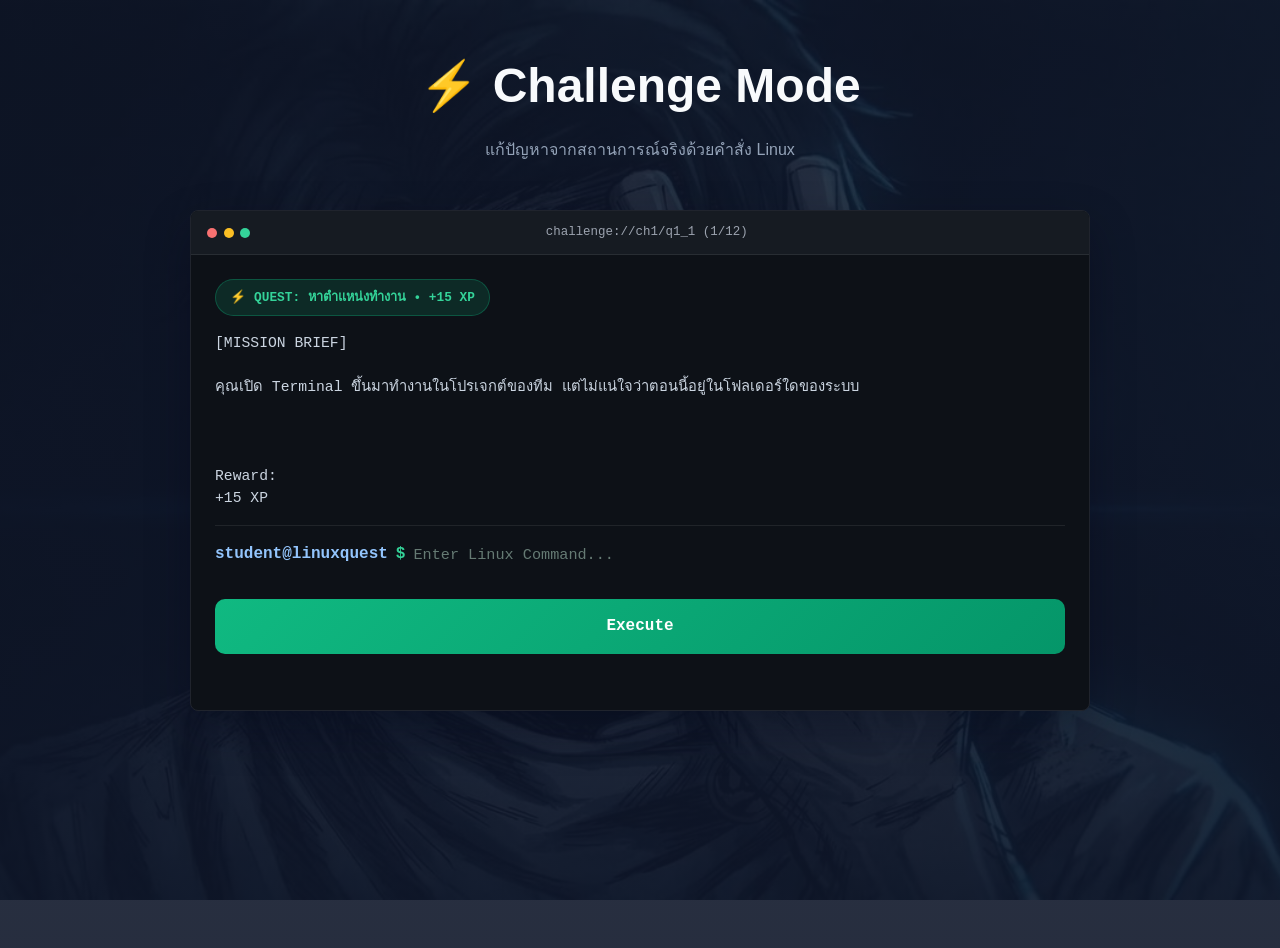
==== challenge.html @ 7f365949 "final" ====
<!DOCTYPE html>
<html lang="th">

<head>
    <meta charset="UTF-8">
    <meta name="viewport" content="width=device-width, initial-scale=1.0">
    <title>Challenge Mode | Linux Quest</title>

    <link rel="stylesheet" href="css/global.css">
    <link rel="stylesheet" href="css/layout.css">
    <link rel="stylesheet" href="css/components.css">
    <link rel="stylesheet" href="css/terminal.css">

    <style>
        body {
            background:
                linear-gradient(rgba(15, 23, 42, .85), rgba(15, 23, 42, .9)),
                url("assets/yuta.jpg") center/cover fixed;
        }

        .page-header {
            text-align: center;
            margin: 3rem 0;
        }

        .page-header h1 {
            font-size: 3rem;
            font-weight: 900;
        }

        .page-header p {
            color: var(--text-muted);
            margin-top: .75rem;
        }

        .challenge-container {
            max-width: 900px;
            margin: auto;
            display: flex;
            flex-direction: column;
            gap: 2rem;
        }

        .mission-badge {
            width: fit-content;
            padding: .45rem .9rem;
            border-radius: 999px;
            font-size: .8rem;
            font-weight: 700;
            text-transform: uppercase;
        }

        .terminal-log {
            white-space: pre-wrap;
            font-family: monospace;
            line-height: 1.5;
        }

        .submit-btn {
            margin-top: 1rem;
            width: 100%;
            border: none;
            border-radius: 10px;
            padding: .9rem;
            cursor: pointer;
            font-weight: 700;
            color: white;
            background: linear-gradient(135deg, #10b981, #059669);
        }

        .next-btn {
            margin-top: 1rem;
            width: 100%;
            border: none;
            border-radius: 10px;
            padding: .9rem;
            cursor: pointer;
            font-weight: 700;
            color: white;
            background: linear-gradient(135deg, #3b82f6, #2563eb);
        }

        .result {
            margin-top: 1rem;
            font-weight: 700;
        }

        .success {
            color: #22c55e;
        }

        .fail {
            color: #ef4444;
        }

        .complete-screen {
            text-align: center;
            padding: 3rem;
            background: rgba(30, 41, 59, 0.7);
            border: 2px solid #10b981;
            border-radius: 12px;
            color: white;
        }
    </style>
</head>

<body>

    <main class="container">

        <header class="page-header">
            <h1>⚡ Challenge Mode</h1>
            <p>แก้ปัญหาจากสถานการณ์จริงด้วยคำสั่ง Linux</p>
        </header>

        <div class="challenge-container" id="challenge-container">
            </div>

    </main>

    <script>
        let globalChallenges = [];
        let currentIndex = 0; 

        // ดึงข้อมูลจากไฟล์ JSON
        fetch("/data/challenge.json")
            .then(response => response.json())
            .then(challenges => {
                globalChallenges = challenges;
                renderCurrentChallenge(); 
            })
            .catch(error => {
                console.error("Error loading JSON:", error);
                document.getElementById("challenge-container").innerHTML = `<p style="color:red; text-align:center;">โหลดไฟล์ challenge.json ไม่สำเร็จ กรุณาเช็ก Console (F12)</p>`;
            });

        // ฟังก์ชันแสดงด่านปัจจุบัน
        function renderCurrentChallenge() {
            const container = document.getElementById("challenge-container");
            
            // เช็กว่าทำครบทุกด่านหรือยัง
            if (currentIndex >= globalChallenges.length) {
                container.innerHTML = `
                    <div class="complete-screen">
                        <h2>🎉 All Missions Completed!</h2>
                        <p style="margin-top: 1rem; color: #94a3b8;">คุณได้แก้ปัญหา Linux ครบทั้ง 12 บทเรียนเรียบร้อยแล้ว สุดยอดกวนกวาด!</p>
                    </div>
                `;
                return;
            }

            const mission = globalChallenges[currentIndex];

            // ตกแต่งสีของ Badge ตามประเภทด่าน (Quest ปกติสีเขียว / Boss สีแดง)
            const isBoss = mission.type === "boss";
            const badgeStyle = isBoss 
                ? `background: rgba(239, 68, 68, 0.15); border: 1px solid rgba(239, 68, 68, 0.3); color: #f87171;`
                : `background: rgba(16, 185, 129, .15); border: 1px solid rgba(16, 185, 129, .3); color: #34d399;`;

            container.innerHTML = `
            <div class="terminal-window">
                <div class="terminal-header">
                    <div class="terminal-dots">
                        <span class="dot red"></span>
                        <span class="dot yellow"></span>
                        <span class="dot green"></span>
                    </div>
                    <div class="terminal-title">
                        challenge://${mission.chapterId}/${mission.id} (${currentIndex + 1}/${globalChallenges.length})
                    </div>
                </div>

                <div class="terminal-body">
                    <div class="mission-badge" style="${badgeStyle}">
                        ⚡ ${mission.type}: ${mission.title} • +${mission.xp} XP
                    </div>

                    <div class="terminal-log">[MISSION BRIEF]

${mission.scenario}

<!-- ━━━━━━━━━━━━━━━━━━

Objective:
${mission.objective} -->

Reward:
+${mission.xp} XP</div>

                    <div class="terminal-input-line">
                        <span class="prompt">student@linuxquest</span>
                        <span class="prompt-arrow">$</span>
                        <input
                            class="terminal-input"
                            id="answer-${mission.id}"
                            placeholder="Enter Linux Command..."
                            onkeydown="if(event.key === 'Enter') checkAnswer()"
                            autocomplete="off"
                        >
                    </div>

                    <button class="submit-btn" onclick="checkAnswer()">
                        Execute
                    </button>

                    <div class="result" id="result-${mission.id}"></div>
                </div>
            </div>
            `;

            // Auto focus ไปที่ช่องกรอก
            setTimeout(() => {
                const inputEl = document.getElementById(`answer-${mission.id}`);
                if (inputEl) inputEl.focus();
            }, 50);
        }

        // ฟังก์ชันตรวจคำตอบ (แก้ไขให้รองรับ Array .answers แล้ว)
        function checkAnswer() {
            const mission = globalChallenges[currentIndex];
            const input = document.getElementById(`answer-${mission.id}`);
            const result = document.getElementById(`result-${mission.id}`);
            const userAnswer = input.value.trim();

            // ใช้ .some() เพื่อเช็กว่าคำตอบที่ผู้เล่นพิมพ์มา ตรงกับข้อใดข้อหนึ่งใน Array หรือไม่
            const isCorrect = mission.answers.some(ans => ans.trim() === userAnswer);

            if (isCorrect) {
                result.className = "result success";
                result.innerHTML = `
                    ✅ Mission Complete<br>
                    +${mission.xp} XP Earned
                    <button class="next-btn" onclick="nextChallenge()">Next Mission </button>
                `;
                input.disabled = true;
            } else {
                result.className = "result fail";
                result.innerHTML = `❌ Incorrect Command`;
            }
        }

        function nextChallenge() {
            currentIndex++;
            renderCurrentChallenge();
        }
    </script>

</body>

</html>
---- css/global.css ----
/* css/global.css */

:root {
    --bg-main: #0f172a;
    --bg-soft: #172033;
    --bg-card: #1e293b;
    --text-main: #f8fafc;
    --text-muted: #94a3b8;
    --text-faint: #64748b;

    --primary: #10b981;
    --primary-hover: #059669;
    --secondary: #6366f1;
    --accent: #f59e0b;
    --danger: #ef4444;

    --border-color: #334155;
    --border-strong: #475569;
    --shadow-soft: 0 18px 45px rgba(2, 6, 23, 0.32);

    --radius: 8px;
    --radius-sm: 6px;
    --font-sans: 'Segoe UI', Tahoma, Geneva, Verdana, sans-serif;
    --font-mono: "Cascadia Mono", "Consolas", "Courier New", monospace;
}

* {
    box-sizing: border-box;
    margin: 0;
    padding: 0;
}

html {
    scroll-behavior: smooth;
}

body {
    min-height: 100vh;
    font-family: var(--font-sans);
    background:
        linear-gradient(180deg, rgba(30, 41, 59, 0.72), rgba(15, 23, 42, 0) 280px),
        var(--bg-main);
    color: var(--text-main);
    line-height: 1.6;
    overflow-x: hidden;
}

a {
    color: inherit;
}

button,
input {
    font: inherit;
}

::selection {
    background: rgba(16, 185, 129, 0.26);
}
---- css/layout.css ----
/* css/layout.css */

.container {
    width: min(100% - 32px, 1120px);
    margin: 0 auto;
}

.navbar {
    position: sticky;
    top: 0;
    z-index: 100;
    background-color: rgba(15, 23, 42, 0.86);
    border-bottom: 1px solid var(--border-color);
    backdrop-filter: blur(16px);
}

.navbar-container {
    min-height: 72px;
    display: flex;
    justify-content: space-between;
    align-items: center;
    gap: 1rem;
}

.navbar nav {
    display: flex !important;
    align-items: center;
    gap: 0.75rem !important;
    flex-wrap: wrap;
    justify-content: flex-end;
}

.logo {
    color: var(--text-main);
    font-size: 1.05rem;
    font-weight: 750;
    letter-spacing: 0;
    text-decoration: none;
    white-space: nowrap;
}

.main-layout {
    min-height: calc(100vh - 72px);
    padding: clamp(2rem, 6vw, 5rem) 0;
    display: grid;
    grid-template-columns: minmax(0, 1.05fr) minmax(320px, 0.95fr);
    gap: clamp(2rem, 5vw, 4.5rem);
    align-items: center;
}

.hero-section {
    display: flex;
    flex-direction: column;
    gap: 1.25rem;
}

.hero-title {
    max-width: 720px;
    font-size: clamp(2.25rem, 6vw, 4.6rem);
    font-weight: 800;
    line-height: 1.02;
    letter-spacing: 0;
}

.highlight {
    color: var(--primary);
}

.hero-subtitle {
    max-width: 600px;
    color: var(--text-muted);
    font-size: clamp(1rem, 2vw, 1.14rem);
}

.hero-actions {
    display: flex;
    gap: 0.75rem;
    flex-wrap: wrap;
    margin-top: 0.5rem;
}

.dashboard-section {
    width: 100%;
}

.home-side {
    display: grid;
    gap: 1rem;
    align-self: center;
}



.status-grid {
    display: grid;
    grid-template-columns: repeat(2, minmax(0, 1fr));
    gap: 1rem;
    margin: 1.25rem 0;
}

.status-item {
    display: flex;
    min-width: 0;
    flex-direction: column;
    gap: 0.2rem;
    padding: 1rem;
    background: var(--bg-soft);
    border: 1px solid var(--border-color);
    border-radius: var(--radius-sm);
}

.status-item .label {
    color: var(--text-muted);
    font-size: 0.74rem;
    font-weight: 700;
    letter-spacing: 0;
    text-transform: uppercase;
}

.map-header {
    display: grid;
    gap: 0.35rem;
    max-width: 720px;
    padding-top: 0.5rem;
}

.map-header h2,
.learn-container h2,
.quest-info-section h2,
.profile-container h2 {
    letter-spacing: 0;
    line-height: 1.2;
}

.chapters-grid {
    display: grid;
    grid-template-columns: repeat(auto-fill, minmax(260px, 1fr));
    gap: 1rem;
    margin-top: 1.5rem;
}

.learn-container,
.profile-container {
    width: 100%;
}

main.container[style] {
    padding-top: clamp(2rem, 5vw, 4rem) !important;
    padding-bottom: clamp(2rem, 5vw, 4rem) !important;
}

@media (max-width: 820px) {
    .main-layout {
        grid-template-columns: 1fr;
        min-height: auto;
    }

    .navbar-container {
        min-height: auto;
        padding: 0.85rem 0;
        align-items: flex-start;
        flex-direction: column;
    }

    .navbar nav {
        width: 100%;
        justify-content: space-between;
    }

    .user-status-nav {
        min-width: 0;
        flex: 1;
    }
}

@media (max-width: 560px) {
    .container {
        width: min(100% - 24px, 1120px);
    }

    .hero-title {
        font-size: 2.25rem;
    }

    .status-grid,
    .stats-box {
        grid-template-columns: 1fr !important;
    }

    .learn-actions {
        align-items: stretch !important;
        flex-direction: column;
        gap: 0.75rem;
    }

    .learn-actions .btn {
        width: 100%;
    }
}
---- css/components.css ----
/* css/components.css */

.btn {
    min-height: 42px;
    display: inline-flex;
    align-items: center;
    justify-content: center;
    gap: 0.45rem;
    padding: 0.62rem 1rem;
    border: 1px solid transparent;
    border-radius: var(--radius-sm);
    color: var(--text-main);
    background: transparent;
    font-weight: 700;
    line-height: 1.1;
    text-align: center;
    text-decoration: none;
    cursor: pointer;
    transition: background-color 0.18s ease, border-color 0.18s ease, color 0.18s ease, transform 0.18s ease;
}

.btn:hover {
    transform: translateY(-1px);
}

.btn:active {
    transform: translateY(0);
}

.btn:focus-visible {
    outline: 3px solid rgba(16, 185, 129, 0.28);
    outline-offset: 2px;
}

.btn:disabled {
    cursor: not-allowed;
    opacity: 0.55;
    transform: none;
}

.btn-primary {
    background-color: var(--primary);
    border-color: var(--primary);
    color: #06251b;
}

.btn-primary:hover {
    background-color: var(--primary-hover);
    border-color: var(--primary-hover);
}

.btn-secondary {
    background-color: rgba(99, 102, 241, 0.16);
    border-color: rgba(99, 102, 241, 0.38);
    color: #c7d2fe;
}

.btn-secondary:hover {
    background-color: rgba(99, 102, 241, 0.24);
    border-color: var(--secondary);
}

.btn-large {
    min-height: 48px;
    padding-inline: 1.35rem;
    font-size: 1rem;
}

.card,
.learn-container {
    background-color: var(--bg-card) !important;
    border: 1px solid var(--border-color) !important;
    border-radius: var(--radius) !important;
    box-shadow: var(--shadow-soft) !important;
}

.card {
    padding: clamp(1.1rem, 2vw, 1.5rem);
}

.status-card h3 {
    padding-bottom: 0.85rem;
    border-bottom: 1px solid var(--border-color);
    color: var(--text-main);
    font-size: 1rem;
}

.compact-status {
    padding: 1rem !important;
}

.compact-status h3 {
    padding-bottom: 0.65rem;
    font-size: 0.9rem;
}

.compact-status .status-grid {
    gap: 0.7rem;
    margin: 0.8rem 0 0.7rem;
}

.compact-status .status-item {
    padding: 0.75rem;
}

.compact-status .rank-display,
.compact-status .xp-display {
    font-size: 1rem;
}

.compact-status .progress-bar-container {
    height: 7px;
    margin-top: 0.35rem;
}

.rank-display {
    color: var(--accent);
    font-size: 1.2rem;
    font-weight: 800;
}

.xp-display {
    color: var(--text-main);
    font-size: 1.2rem;
    font-weight: 800;
}

.badge {
    display: inline-flex;
    align-items: center;
    min-height: 28px;
    width: fit-content;
    max-width: 100%;
    padding: 0.22rem 0.58rem;
    border: 1px solid rgba(194, 120, 3, 0.24);
    border-radius: var(--radius-sm);
    background-color: rgba(194, 120, 3, 0.08);
    color: var(--accent);
    font-size: 0.72rem;
    font-weight: 800;
    letter-spacing: 0;
    white-space: nowrap;
}

.progress-bar-container {
    height: 9px;
    width: 100%;
    overflow: hidden;
    margin-top: 0.65rem;
    border: 1px solid var(--border-color);
    border-radius: 999px;
    background-color: var(--bg-soft);
}

.progress-bar {
    width: 0%;
    height: 100%;
    border-radius: inherit;
    background: var(--primary);
    transition: width 0.45s ease;
}

.user-status-nav {
    display: flex;
    align-items: center;
    gap: 0.55rem;
}

.xp-text {
    color: var(--text-muted);
    font-size: 0.88rem;
    font-weight: 700;
    white-space: nowrap;
}

.chapter-card {
    position: relative;
    min-height: 235px;
    display: flex;
    flex-direction: column;
    transition: border-color 0.18s ease, transform 0.18s ease, box-shadow 0.18s ease;
}

.chapter-card:hover {
    transform: translateY(-2px);
    border-color: var(--border-strong) !important;
}

.chapter-card.current {
    border-color: rgba(16, 185, 129, 0.62) !important;
}

.chapter-card.locked {
    background-color: rgba(30, 41, 59, 0.58) !important;
    box-shadow: none !important;
    opacity: 0.72;
    cursor: not-allowed;
}

.chapter-badge {
    position: absolute;
    top: 1rem;
    right: 1rem;
}

.chapter-card a {
    color: inherit;
    text-decoration: none;
}

.chapter-card.locked a {
    pointer-events: none;
}

.chapter-card .btn {
    margin-top: auto;
}

.code-block {
    border: 1px solid var(--border-color) !important;
    border-left: 3px solid var(--primary) !important;
    background-color: #111827 !important;
    border-radius: var(--radius-sm) !important;
    color: #d1fae5 !important;
    font-family: var(--font-mono) !important;
}

.danger-zone {
    border-top-color: rgba(220, 38, 38, 0.28) !important;
}

#reset-game-btn {
    background-color: var(--danger) !important;
    border-color: var(--danger) !important;
}

.modal-open {
    overflow: hidden;
}

.app-modal {
    position: fixed;
    inset: 0;
    z-index: 1000;
    display: grid;
    place-items: center;
    padding: 1rem;
    opacity: 0;
    pointer-events: none;
    transition: opacity 0.18s ease;
}

.app-modal.show {
    opacity: 1;
    pointer-events: auto;
}

.app-modal-backdrop {
    position: absolute;
    inset: 0;
    background: rgba(2, 6, 23, 0.72);
    backdrop-filter: blur(5px);
}

.app-modal-panel {
    position: relative;
    width: min(100%, 440px);
    display: grid;
    grid-template-columns: auto 1fr;
    gap: 1rem;
    padding: 1.25rem;
    border: 1px solid var(--border-strong);
    border-radius: var(--radius);
    background: var(--bg-card);
    box-shadow: 0 26px 80px rgba(2, 6, 23, 0.55);
    transform: translateY(8px) scale(0.98);
    transition: transform 0.18s ease;
}

.app-modal.show .app-modal-panel {
    transform: translateY(0) scale(1);
}

.app-modal-icon {
    width: 38px;
    height: 38px;
    display: inline-flex;
    align-items: center;
    justify-content: center;
    border: 1px solid rgba(16, 185, 129, 0.45);
    border-radius: var(--radius-sm);
    background: rgba(16, 185, 129, 0.13);
    color: var(--primary);
    font-weight: 900;
}

.app-modal-copy {
    min-width: 0;
}

.app-modal-copy h3 {
    margin-bottom: 0.35rem;
    color: var(--text-main);
    font-size: 1.05rem;
}

.app-modal-copy p {
    color: var(--text-muted);
    font-size: 0.95rem;
    line-height: 1.65;
}

.app-modal-actions {
    grid-column: 1 / -1;
    display: flex;
    justify-content: flex-end;
    gap: 0.75rem;
    margin-top: 0.25rem;
}

@media (max-width: 560px) {
    .chapter-badge {
        position: static;
        margin-bottom: 0.85rem;
    }

    .app-modal-panel {
        grid-template-columns: 1fr;
    }

    .app-modal-actions {
        flex-direction: column-reverse;
    }

    .app-modal-actions .btn {
        width: 100%;
    }
}
---- css/terminal.css ----
/* css/terminal.css */

.terminal-window {
    overflow: hidden;
    border: 1px solid #20242d;
    border-radius: var(--radius);
    background-color: #0d1117;
    box-shadow: var(--shadow-soft);
    font-family: var(--font-mono);
}

.terminal-header {
    display: flex;
    align-items: center;
    gap: 0.75rem;
    padding: 0.72rem 1rem;
    border-bottom: 1px solid rgba(255, 255, 255, 0.08);
    background-color: #161b22;
}

.terminal-dots {
    display: flex;
    gap: 0.42rem;
}

.dot {
    width: 10px;
    height: 10px;
    border-radius: 999px;
}

.dot.red {
    background-color: #f87171;
}

.dot.yellow {
    background-color: #fbbf24;
}

.dot.green {
    background-color: #34d399;
}

.terminal-title {
    width: 100%;
    padding-right: 42px;
    color: #9ca3af;
    font-size: 0.78rem;
    text-align: center;
}

.terminal-body {
    min-height: 300px;
    display: flex;
    flex-direction: column;
    gap: 1rem;
    padding: clamp(1rem, 2.5vw, 1.5rem);
}

.terminal-log {
    color: #cbd5e1;
    font-size: 0.92rem;
    line-height: 1.65;
    overflow-wrap: anywhere;
    white-space: pre-line;
    word-break: normal;
}

.terminal-input-line {
    display: flex;
    align-items: center;
    gap: 0.5rem;
    margin-top: auto;
    padding-top: 1rem;
    border-top: 1px solid rgba(255, 255, 255, 0.08);
}

.prompt {
    max-width: 100%;
    color: #93c5fd;
    font-weight: 700;
    overflow-wrap: anywhere;
}

.prompt-arrow {
    color: #34d399;
    font-weight: 800;
}

.terminal-input {
    min-width: 0;
    width: 100%;
    flex: 1;
    border: none;
    outline: none;
    background: transparent;
    color: #d1fae5;
    font-family: inherit;
    font-size: 0.95rem;
}

.terminal-input::placeholder {
    color: rgba(209, 250, 229, 0.45);
}

.hint-box {
    display: none;
    margin-top: 1rem;
    padding: 1rem;
    border: 1px solid rgba(194, 120, 3, 0.28);
    border-radius: var(--radius-sm);
    background-color: rgba(194, 120, 3, 0.08);
    color: var(--accent);
}

@media (max-width: 560px) {
    .terminal-input-line {
        align-items: flex-start;
        flex-direction: column;
    }

    .terminal-title {
        text-align: left;
        padding-right: 0;
    }
}
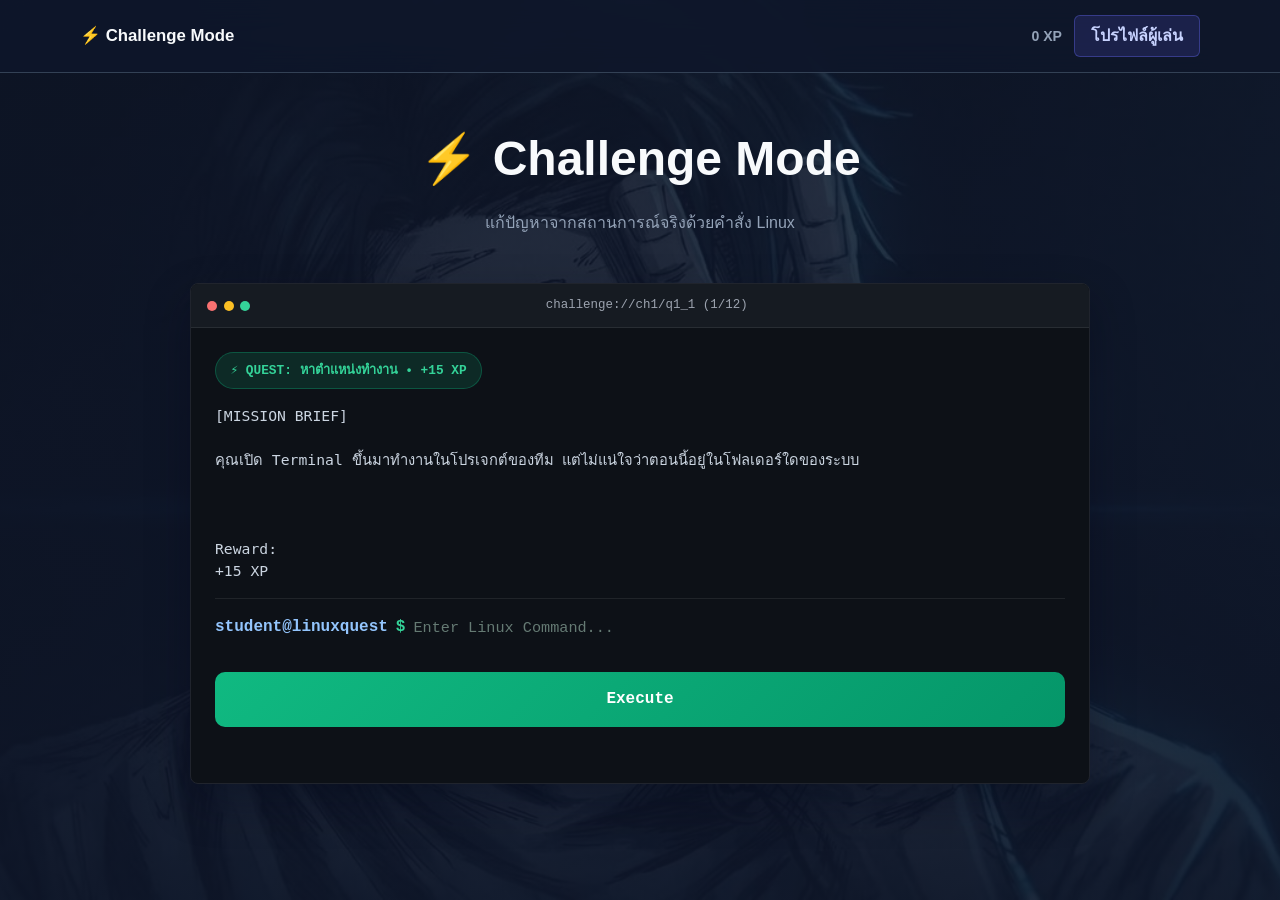
==== commit 044bd805: "add .md" ====
--- a/challenge.html
+++ b/challenge.html
@@ -106,6 +106,19 @@
 
 <body>
 
+    <header class="navbar">
+        <div class="container navbar-container">
+            <a href="index.html" class="logo"> ⚡ Challenge Mode</a>
+            <nav style="display: flex; gap: 1rem; align-items: center;">
+                <div class="user-status-nav" id="nav-status">
+                    <!-- <span class="badge" id="nav-rank">Loading...</span> -->
+                    <span class="xp-text" id="nav-xp">0 XP</span>
+                </div>
+                <a href="profile.html" class="btn btn-secondary">โปรไฟล์ผู้เล่น</a>
+            </nav>
+        </div>
+    </header>
+
     <main class="container">
 
         <header class="page-header">
@@ -114,20 +127,22 @@
         </header>
 
         <div class="challenge-container" id="challenge-container">
-            </div>
+        </div>
 
     </main>
+
+    
 
     <script>
         let globalChallenges = [];
-        let currentIndex = 0; 
+        let currentIndex = 0;
 
         // ดึงข้อมูลจากไฟล์ JSON
         fetch("/data/challenge.json")
             .then(response => response.json())
             .then(challenges => {
                 globalChallenges = challenges;
-                renderCurrentChallenge(); 
+                renderCurrentChallenge();
             })
             .catch(error => {
                 console.error("Error loading JSON:", error);
@@ -137,7 +152,7 @@
         // ฟังก์ชันแสดงด่านปัจจุบัน
         function renderCurrentChallenge() {
             const container = document.getElementById("challenge-container");
-            
+
             // เช็กว่าทำครบทุกด่านหรือยัง
             if (currentIndex >= globalChallenges.length) {
                 container.innerHTML = `
@@ -153,7 +168,7 @@
 
             // ตกแต่งสีของ Badge ตามประเภทด่าน (Quest ปกติสีเขียว / Boss สีแดง)
             const isBoss = mission.type === "boss";
-            const badgeStyle = isBoss 
+            const badgeStyle = isBoss
                 ? `background: rgba(239, 68, 68, 0.15); border: 1px solid rgba(239, 68, 68, 0.3); color: #f87171;`
                 : `background: rgba(16, 185, 129, .15); border: 1px solid rgba(16, 185, 129, .3); color: #34d399;`;
 
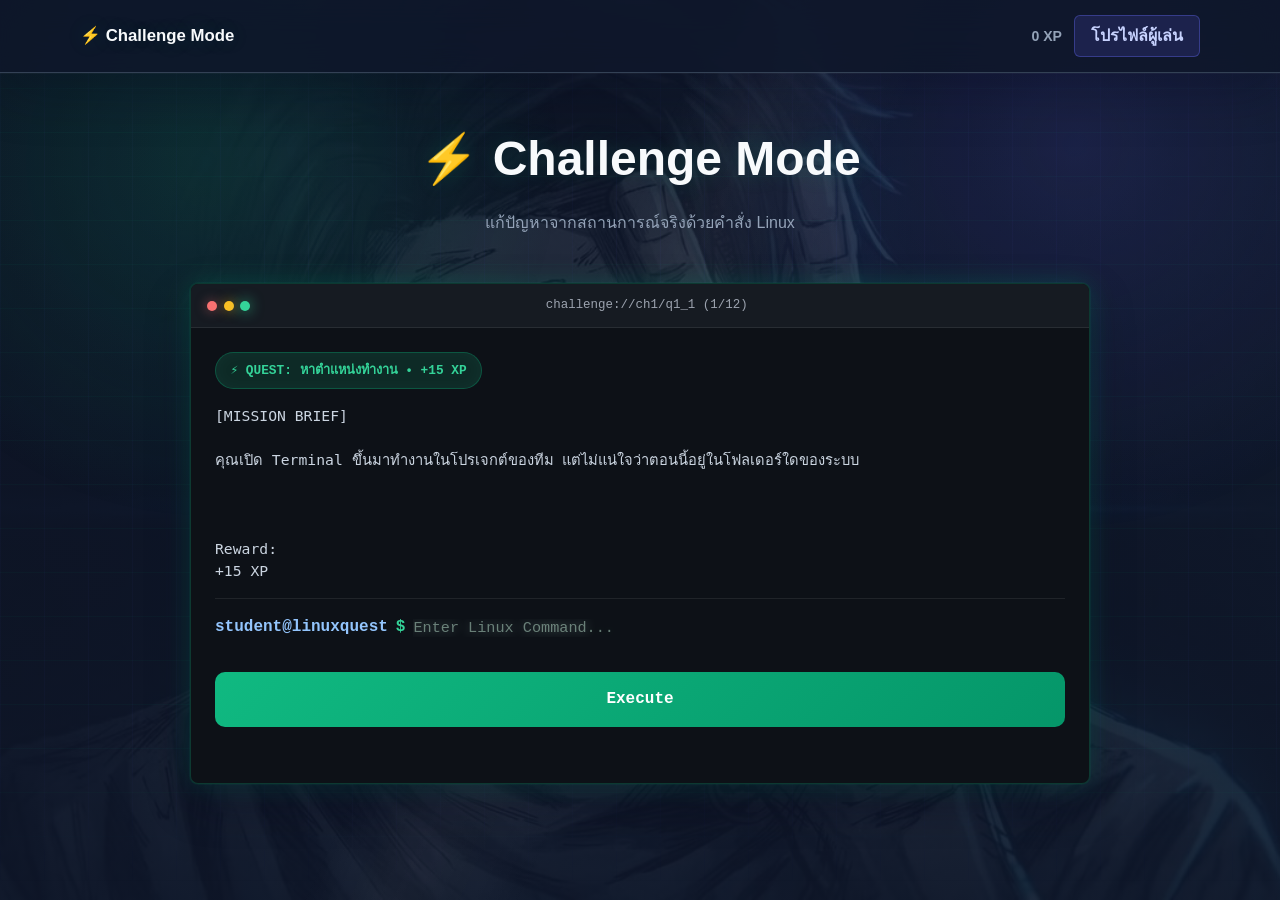
==== commit cb73dbff: "test" ====
--- a/challenge.html
+++ b/challenge.html
@@ -10,6 +10,7 @@
     <link rel="stylesheet" href="css/layout.css">
     <link rel="stylesheet" href="css/components.css">
     <link rel="stylesheet" href="css/terminal.css">
+    <link rel="stylesheet" href="css/animations.css">
 
     <style>
         body {
@@ -262,4 +263,4 @@
 
 </body>
 
-</html>+</html>
--- a/css/animations.css
+++ b/css/animations.css
@@ -0,0 +1,368 @@
+/* css/animations.css */
+
+:root {
+    --motion-fast: 180ms;
+    --motion-med: 420ms;
+    --motion-slow: 7s;
+    --glow-primary: 0 0 28px rgba(16, 185, 129, 0.24);
+    --glow-secondary: 0 0 34px rgba(99, 102, 241, 0.22);
+}
+
+body {
+    position: relative;
+    isolation: isolate;
+}
+
+body::before,
+body::after {
+    content: "";
+    position: fixed;
+    inset: 0;
+    z-index: 0;
+    pointer-events: none;
+}
+
+body > * {
+    position: relative;
+    z-index: 1;
+}
+
+body::before {
+    background:
+        linear-gradient(rgba(16, 185, 129, 0.055) 1px, transparent 1px),
+        linear-gradient(90deg, rgba(99, 102, 241, 0.052) 1px, transparent 1px);
+    background-size: 44px 44px;
+    -webkit-mask-image: linear-gradient(to bottom, transparent, #000 14%, #000 82%, transparent);
+    mask-image: linear-gradient(to bottom, transparent, #000 14%, #000 82%, transparent);
+    opacity: 0.72;
+    animation: grid-drift 18s linear infinite;
+}
+
+body::after {
+    background:
+        radial-gradient(circle at 16% 18%, rgba(16, 185, 129, 0.18), transparent 28%),
+        radial-gradient(circle at 84% 16%, rgba(99, 102, 241, 0.18), transparent 30%),
+        linear-gradient(115deg, transparent 0 42%, rgba(255, 255, 255, 0.055) 48%, transparent 56% 100%);
+    opacity: 0.84;
+    animation: aura-shift 11s ease-in-out infinite alternate;
+}
+
+.navbar {
+    animation: nav-drop 540ms cubic-bezier(.2, .8, .2, 1) both;
+    box-shadow: 0 1px 0 rgba(255, 255, 255, 0.03), 0 18px 55px rgba(2, 6, 23, 0.24);
+}
+
+.logo,
+.hero-title,
+.page-header h1,
+.map-header h2,
+.learn-container h2,
+.quest-info-section h2,
+.profile-name {
+    text-shadow: 0 0 22px rgba(16, 185, 129, 0.18);
+}
+
+.highlight,
+.rank-display,
+.xp-display,
+.stat-value,
+.prompt-arrow {
+    animation: neon-pulse 3.2s ease-in-out infinite;
+}
+
+main.container,
+.main-layout {
+    animation: page-rise 620ms cubic-bezier(.2, .8, .2, 1) both;
+}
+
+.hero-section > *,
+.home-side > *,
+.page-header > *,
+.learn-container > *,
+.quest-info-section,
+.quest-terminal-section,
+.profile-container > *,
+.challenge-container > *,
+.world-selector-tabs {
+    animation: reveal-up 640ms cubic-bezier(.2, .8, .2, 1) both;
+}
+
+.hero-section > *:nth-child(2),
+.page-header > *:nth-child(2),
+.learn-container > *:nth-child(2),
+.profile-container > *:nth-child(2) {
+    animation-delay: 90ms;
+}
+
+.hero-section > *:nth-child(3),
+.learn-container > *:nth-child(3),
+.profile-container > *:nth-child(3),
+.quest-terminal-section {
+    animation-delay: 170ms;
+}
+
+.card,
+.learn-container,
+.terminal-window,
+.world-selector-tabs,
+.chapter-card,
+.lesson-section,
+.command-card,
+.complete-screen {
+    position: relative;
+    overflow: hidden;
+    backdrop-filter: blur(10px);
+}
+
+.card::after,
+.learn-container::after,
+.terminal-window::after,
+.chapter-card::after,
+.command-card::after,
+.lesson-section::after,
+.complete-screen::after {
+    content: "";
+    position: absolute;
+    inset: 0;
+    pointer-events: none;
+    background: linear-gradient(115deg, transparent 0 42%, rgba(255, 255, 255, 0.13) 48%, transparent 56% 100%);
+    transform: translateX(-135%);
+    opacity: 0;
+    transition: opacity var(--motion-med) ease;
+}
+
+.card:hover::after,
+.learn-container:hover::after,
+.terminal-window:hover::after,
+.chapter-card:hover::after,
+.command-card:hover::after,
+.lesson-section:hover::after,
+.complete-screen:hover::after {
+    opacity: 1;
+    animation: sheen 1.15s ease;
+}
+
+.card:hover,
+.learn-container:hover,
+.terminal-window:hover,
+.command-card:hover,
+.lesson-section:hover {
+    box-shadow: var(--shadow-soft), var(--glow-primary) !important;
+}
+
+.btn,
+.world-tab,
+.submit-btn,
+.next-btn {
+    position: relative;
+    overflow: hidden;
+    transform-style: preserve-3d;
+}
+
+.btn::before,
+.world-tab::before,
+.submit-btn::before,
+.next-btn::before {
+    content: "";
+    position: absolute;
+    inset: 0;
+    background: linear-gradient(90deg, transparent, rgba(255, 255, 255, 0.18), transparent);
+    transform: translateX(-120%);
+    pointer-events: none;
+}
+
+.btn:hover::before,
+.world-tab:hover::before,
+.submit-btn:hover::before,
+.next-btn:hover::before {
+    animation: sweep 720ms ease;
+}
+
+.btn:hover,
+.world-tab:hover,
+.submit-btn:hover,
+.next-btn:hover {
+    box-shadow: var(--glow-secondary);
+}
+
+.progress-bar {
+    position: relative;
+    overflow: hidden;
+    background: linear-gradient(90deg, var(--primary), #22d3ee, var(--secondary));
+    background-size: 180% 100%;
+    animation: progress-flow 2.2s linear infinite;
+}
+
+.progress-bar::after {
+    content: "";
+    position: absolute;
+    inset: 0;
+    background: linear-gradient(90deg, transparent, rgba(255, 255, 255, 0.35), transparent);
+    transform: translateX(-100%);
+    animation: sweep 1.6s ease-in-out infinite;
+}
+
+.badge,
+.mission-badge,
+.section-pill {
+    box-shadow: inset 0 0 18px rgba(255, 255, 255, 0.035);
+    animation: badge-float 4s ease-in-out infinite;
+}
+
+.terminal-window {
+    border-color: rgba(16, 185, 129, 0.24);
+    box-shadow: var(--shadow-soft), 0 0 0 1px rgba(16, 185, 129, 0.08), var(--glow-primary);
+}
+
+.terminal-window::before {
+    content: "";
+    position: absolute;
+    inset: 0;
+    pointer-events: none;
+    background: linear-gradient(180deg, transparent, rgba(52, 211, 153, 0.055), transparent);
+    transform: translateY(-100%);
+    animation: terminal-scan 4.8s linear infinite;
+}
+
+.dot.green {
+    box-shadow: 0 0 14px rgba(52, 211, 153, 0.8);
+}
+
+.dot.yellow {
+    box-shadow: 0 0 12px rgba(251, 191, 36, 0.55);
+}
+
+.dot.red {
+    box-shadow: 0 0 12px rgba(248, 113, 113, 0.55);
+}
+
+.terminal-input:focus {
+    text-shadow: 0 0 12px rgba(209, 250, 229, 0.42);
+}
+
+.chapter-card,
+.history-item,
+.stat-card,
+.command-card {
+    animation: reveal-up 620ms cubic-bezier(.2, .8, .2, 1) both;
+}
+
+.chapter-card:nth-child(2n),
+.history-item:nth-child(2n),
+.command-card:nth-child(2n) {
+    animation-delay: 70ms;
+}
+
+.chapter-card:nth-child(3n),
+.history-item:nth-child(3n),
+.command-card:nth-child(3n) {
+    animation-delay: 140ms;
+}
+
+.chapter-card.current {
+    animation: reveal-up 620ms cubic-bezier(.2, .8, .2, 1) both, current-hum 2.6s ease-in-out infinite;
+}
+
+.chapter-card.current::before {
+    box-shadow: 0 0 0 5px #0f172a, 0 0 24px rgba(16, 185, 129, 0.55) !important;
+}
+
+.profile-banner {
+    background-size: 220% 220% !important;
+    animation: profile-wave 6s ease-in-out infinite;
+}
+
+.profile-avatar {
+    box-shadow: 0 0 0 6px rgba(16, 185, 129, 0.08), 0 0 28px rgba(99, 102, 241, 0.28);
+    animation: avatar-orbit 5.5s ease-in-out infinite;
+}
+
+.app-modal.show .app-modal-panel {
+    animation: modal-pop 280ms cubic-bezier(.2, .8, .2, 1) both;
+}
+
+@keyframes grid-drift {
+    from { background-position: 0 0, 0 0; }
+    to { background-position: 44px 88px, 88px 44px; }
+}
+
+@keyframes aura-shift {
+    from { transform: translate3d(-1%, -1%, 0) scale(1); filter: hue-rotate(0deg); }
+    to { transform: translate3d(1%, 1%, 0) scale(1.03); filter: hue-rotate(18deg); }
+}
+
+@keyframes nav-drop {
+    from { opacity: 0; transform: translateY(-16px); }
+    to { opacity: 1; transform: translateY(0); }
+}
+
+@keyframes page-rise {
+    from { opacity: 0; transform: translateY(18px); }
+    to { opacity: 1; transform: translateY(0); }
+}
+
+@keyframes reveal-up {
+    from { opacity: 0; transform: translateY(18px) scale(0.985); }
+    to { opacity: 1; transform: translateY(0) scale(1); }
+}
+
+@keyframes neon-pulse {
+    0%, 100% { filter: drop-shadow(0 0 0 rgba(16, 185, 129, 0)); }
+    50% { filter: drop-shadow(0 0 12px rgba(16, 185, 129, 0.36)); }
+}
+
+@keyframes sheen {
+    from { transform: translateX(-135%); }
+    to { transform: translateX(135%); }
+}
+
+@keyframes sweep {
+    from { transform: translateX(-120%); }
+    to { transform: translateX(120%); }
+}
+
+@keyframes progress-flow {
+    from { background-position: 0% 50%; }
+    to { background-position: 180% 50%; }
+}
+
+@keyframes badge-float {
+    0%, 100% { transform: translateY(0); }
+    50% { transform: translateY(-1px); }
+}
+
+@keyframes terminal-scan {
+    from { transform: translateY(-100%); }
+    to { transform: translateY(100%); }
+}
+
+@keyframes current-hum {
+    0%, 100% { filter: drop-shadow(0 0 8px rgba(16, 185, 129, 0.14)); }
+    50% { filter: drop-shadow(0 0 18px rgba(16, 185, 129, 0.28)); }
+}
+
+@keyframes profile-wave {
+    0%, 100% { background-position: 0% 50%; }
+    50% { background-position: 100% 50%; }
+}
+
+@keyframes avatar-orbit {
+    0%, 100% { transform: translateY(0); }
+    50% { transform: translateY(-3px); }
+}
+
+@keyframes modal-pop {
+    from { opacity: 0; transform: translateY(12px) scale(0.96); }
+    to { opacity: 1; transform: translateY(0) scale(1); }
+}
+
+@media (prefers-reduced-motion: reduce) {
+    *,
+    *::before,
+    *::after {
+        animation-duration: 1ms !important;
+        animation-iteration-count: 1 !important;
+        scroll-behavior: auto !important;
+        transition-duration: 1ms !important;
+    }
+}
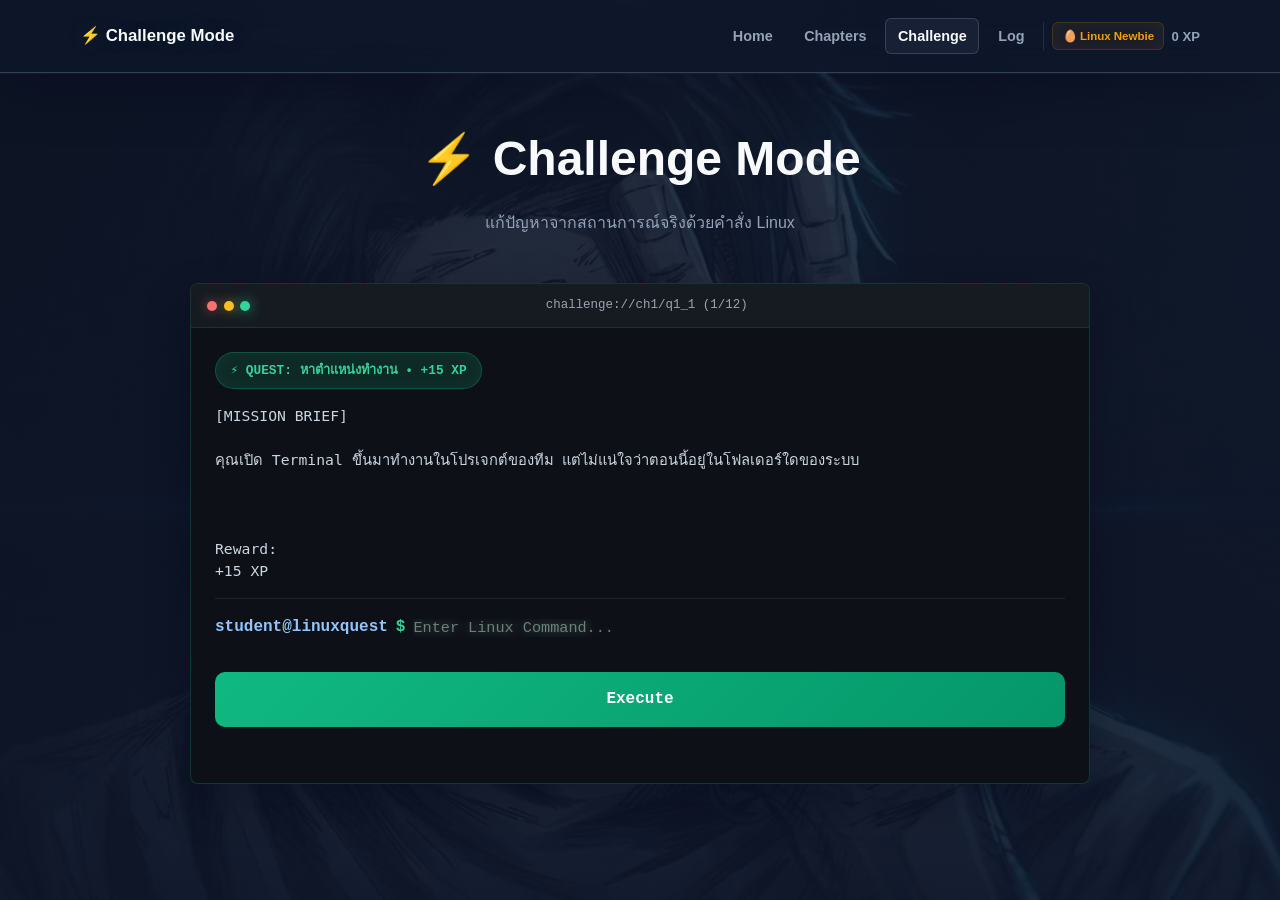
==== commit 24405fcf: "final" ====
--- a/challenge.html
+++ b/challenge.html
@@ -110,9 +110,13 @@
     <header class="navbar">
         <div class="container navbar-container">
             <a href="index.html" class="logo"> ⚡ Challenge Mode</a>
-            <nav style="display: flex; gap: 1rem; align-items: center;">
+            <nav aria-label="Main navigation">
+                <a href="index.html" class="nav-link">Home</a>
+                <a href="chapters.html" class="nav-link">Chapters</a>
+                <a href="challenge.html" class="nav-link active">Challenge</a>
+                <a href="profile.html" class="nav-link">Log</a>
                 <div class="user-status-nav" id="nav-status">
-                    <!-- <span class="badge" id="nav-rank">Loading...</span> -->
+                    <span class="badge" id="nav-rank">Loading...</span>
                     <span class="xp-text" id="nav-xp">0 XP</span>
                 </div>
                 <a href="profile.html" class="btn btn-secondary">โปรไฟล์ผู้เล่น</a>
@@ -132,8 +136,8 @@
 
     </main>
 
-    
-
+    <script src="js/storage.js"></script>
+    <script src="js/ui.js"></script>
     <script>
         let globalChallenges = [];
         let currentIndex = 0;
@@ -242,6 +246,15 @@
             const isCorrect = mission.answers.some(ans => ans.trim() === userAnswer);
 
             if (isCorrect) {
+                addActivityLog({
+                    page: 'challenge',
+                    chapterId: mission.chapterId,
+                    questId: mission.id,
+                    title: mission.title,
+                    command: userAnswer,
+                    result: 'success',
+                    xp: mission.xp
+                });
                 result.className = "result success";
                 result.innerHTML = `
                     ✅ Mission Complete<br>
@@ -250,6 +263,15 @@
                 `;
                 input.disabled = true;
             } else {
+                addActivityLog({
+                    page: 'challenge',
+                    chapterId: mission.chapterId,
+                    questId: mission.id,
+                    title: mission.title,
+                    command: userAnswer,
+                    result: 'failed',
+                    xp: 0
+                });
                 result.className = "result fail";
                 result.innerHTML = `❌ Incorrect Command`;
             }
--- a/css/layout.css
+++ b/css/layout.css
@@ -25,9 +25,10 @@
 .navbar nav {
     display: flex !important;
     align-items: center;
-    gap: 0.75rem !important;
-    flex-wrap: wrap;
+    gap: 0.4rem !important;
+    flex-wrap: nowrap;
     justify-content: flex-end;
+    min-width: 0;
 }
 
 .logo {
@@ -37,6 +38,33 @@
     letter-spacing: 0;
     text-decoration: none;
     white-space: nowrap;
+}
+
+.nav-link {
+    min-height: 36px;
+    display: inline-flex;
+    align-items: center;
+    justify-content: center;
+    padding: 0.45rem 0.72rem;
+    border: 1px solid transparent;
+    border-radius: var(--radius-sm);
+    color: var(--text-muted);
+    font-size: 0.9rem;
+    font-weight: 700;
+    line-height: 1;
+    text-decoration: none;
+    white-space: nowrap;
+}
+
+.nav-link:hover,
+.nav-link.active {
+    border-color: rgba(148, 163, 184, 0.26);
+    background: rgba(148, 163, 184, 0.08);
+    color: var(--text-main);
+}
+
+.navbar nav > .btn {
+    display: none;
 }
 
 .main-layout {
@@ -164,12 +192,14 @@
 
     .navbar nav {
         width: 100%;
-        justify-content: space-between;
+        justify-content: flex-start;
+        overflow-x: auto;
+        padding-bottom: 0.15rem;
+        scrollbar-width: thin;
     }
 
     .user-status-nav {
-        min-width: 0;
-        flex: 1;
+        margin-left: auto;
     }
 }
 
@@ -196,4 +226,4 @@
     .learn-actions .btn {
         width: 100%;
     }
-}+}
--- a/css/components.css
+++ b/css/components.css
@@ -163,12 +163,14 @@
 .user-status-nav {
     display: flex;
     align-items: center;
-    gap: 0.55rem;
+    gap: 0.45rem;
+    padding-left: 0.5rem;
+    border-left: 1px solid rgba(148, 163, 184, 0.18);
 }
 
 .xp-text {
     color: var(--text-muted);
-    font-size: 0.88rem;
+    font-size: 0.82rem;
     font-weight: 700;
     white-space: nowrap;
 }
--- a/css/animations.css
+++ b/css/animations.css
@@ -366,3 +366,92 @@
         transition-duration: 1ms !important;
     }
 }
+
+/* Minimal mode overrides */
+body::before {
+    z-index: 0;
+    background:
+        linear-gradient(rgba(255, 255, 255, 0.025) 1px, transparent 1px),
+        linear-gradient(90deg, rgba(255, 255, 255, 0.022) 1px, transparent 1px) !important;
+    background-size: 56px 56px !important;
+    opacity: 0.22 !important;
+    animation: none !important;
+}
+
+body::after {
+    display: none !important;
+}
+
+body > * {
+    position: relative;
+    z-index: 1;
+}
+
+.navbar,
+main.container,
+.main-layout,
+.hero-section > *,
+.home-side > *,
+.page-header > *,
+.learn-container > *,
+.quest-info-section,
+.quest-terminal-section,
+.profile-container > *,
+.challenge-container > *,
+.world-selector-tabs,
+.chapter-card,
+.history-item,
+.stat-card,
+.command-card,
+.chapter-card.current,
+.highlight,
+.rank-display,
+.xp-display,
+.stat-value,
+.prompt-arrow,
+.badge,
+.mission-badge,
+.section-pill,
+.profile-banner,
+.profile-avatar {
+    animation: none !important;
+    filter: none !important;
+    text-shadow: none !important;
+}
+
+.card::after,
+.learn-container::after,
+.terminal-window::after,
+.chapter-card::after,
+.command-card::after,
+.lesson-section::after,
+.complete-screen::after,
+.terminal-window::before,
+.btn::before,
+.world-tab::before,
+.submit-btn::before,
+.next-btn::before,
+.progress-bar::after {
+    display: none !important;
+}
+
+.card:hover,
+.learn-container:hover,
+.terminal-window:hover,
+.chapter-card:hover,
+.command-card:hover,
+.lesson-section:hover,
+.btn:hover,
+.world-tab:hover,
+.submit-btn:hover,
+.next-btn:hover {
+    box-shadow: var(--shadow-soft) !important;
+}
+
+.terminal-window {
+    box-shadow: var(--shadow-soft) !important;
+}
+
+.progress-bar {
+    background: var(--primary) !important;
+}
